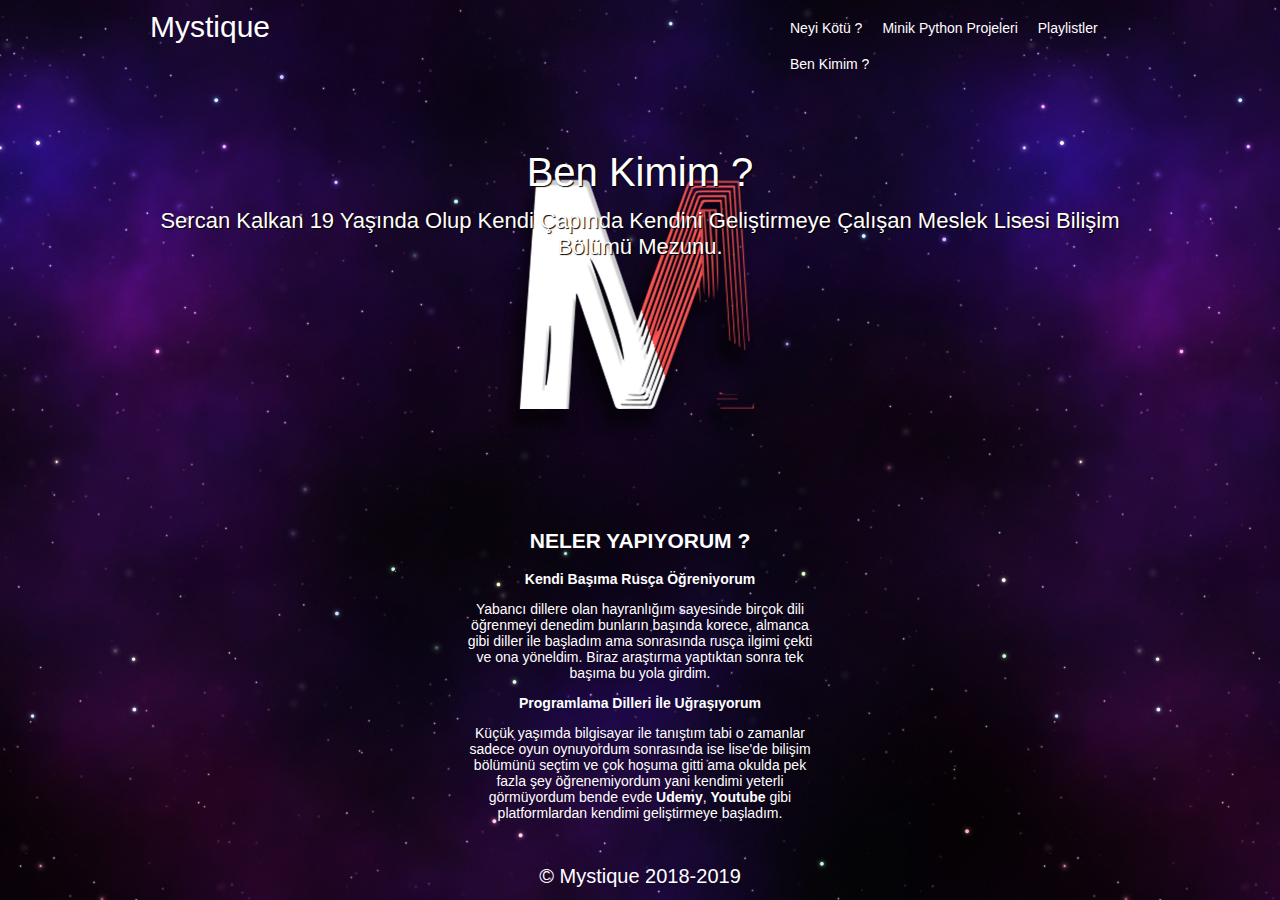
==== kim.html @ 54959cb1 "Add files via upload" ====
<!DOCTYPE html>
<html>
    <head>
        <meta charset="UTF-8"> 
        <meta name="viewport" content="width=device-width, initial-scale=1.0">
        <meta http-equiv="X-UA-Compatible" content="ie=edge">
        <title>
            Mystique
        </title>
        <link href="normalize.css" rel="stylesheet" type="text/css"/>
        <link rel="stylesheet" href="pycss.css" type="text/css" />
    </head>
    <body>
        <div class="container">
<header>
    <div class="logo">
        <span><a href="index.html">Mystique</a></span>
    </div>
    <nav>
        <ul>
            <li><a href="neyi.html"> Neyi Kötü ?</a></li>
            <li><a href="py.html">Minik Python Projeleri</a></li>
            <li><a href="index.html">Playlistler</a></li>
            <li><a href="kim.html">Ben Kimim ?</a></li>
        </ul>

        <div class="clear"></div>
    </nav>
</header>
<div class="slider">
    <p class="text">Ben Kimim ?</p>
    <p class="small-text">Sercan Kalkan 19 Yaşında Olup Kendi Çapında Kendini Geliştirmeye Çalışan Meslek Lisesi Bilişim Bölümü Mezunu.</p>
</div>
   <div class="left">
   	<h2></h2>
     <P></P>
        <p></p>
      </div>
      
      <div class="main">
      	<h2>NELER YAPIYORUM ?</h2>
        <ul>
          <li>
          <b>  Kendi Başıma Rusça Öğreniyorum</b>
            <p>
              Yabancı dillere olan hayranlığım sayesinde birçok dili öğrenmeyi denedim bunların başında korece, almanca gibi diller ile başladım ama sonrasında rusça ilgimi çekti ve ona yöneldim. Biraz araştırma yaptıktan sonra tek başıma bu yola girdim. 
            </p>
          </li>
          <li>
            <p>
            <b>Programlama Dilleri İle Uğraşıyorum</b></p>
            Küçük yaşımda bilgisayar ile tanıştım tabi o zamanlar sadece oyun oynuyordum sonrasında ise lise'de bilişim bölümünü seçtim ve çok hoşuma gitti ama okulda pek fazla şey öğrenemiyordum yani kendimi yeterli görmüyordum bende evde <b><a href="www.udemy.com">Udemy</a></b>, <b><a href="www.youtube.com">Youtube</a></b> gibi platformlardan kendimi geliştirmeye başladım.
            <p>
          </li>
        </ul>
      <p></p>
      </div>
      
      <div class="right">
          <h2></h2>
          <P></P>
        <p></p>
      </div>
    </div>
    </div>
    <footer class="container">
        <span>© Mystique 2018-2019</span>
    </footer>
</html>
---- pycss.css ----
html { background-image:url(img/backk.jpg)}
body {
  font-family: Arial;
  font-size: 14px;
}
.clear {
    clear: both;
}
.container {
  max-width: 1000px;
  overflow: hidden;
  margin: 0 auto;
  width: 100%;
}
header
{
  padding: 10px;
}
a {
  color: white;
}
header .logo
{
  width: 50px;
  font-size: 30px;
  margin: 0 auto;
  float: left;
  color: white;
}
header nav ul {
  width: 350px;
  margin: 0 auto;
  float: right;
}
header nav ul li {
  float: left;
  padding: 10px;
}
header nav ul li a {
  color: #ffffff; 
}
header nav ul li a:hover {
  color: #ff5555;
}
#anadiv
{
    width: 100%;
    height: 120px;
    margin-top: 0px;
    text-align: center;
    background-color: blueviolet;
}
* {
    box-sizing:border-box;
  }
  .other{
    height: 700px;
    background: url('img/') no-repeat center 50%;
    background-size: cover;
    position: relative;
    color : #ffffff;
  }
  .other li a {
    color: #f1f1f1; 
  }
  .other li a:hover {
    color: #3aff65;
  }
  .other p.text, .other p.small-text {
    position: absolute;
    left: 50%;
    transform: translate(-50%,-50%);
    width: 100%;
    text-align: center;
    color: white;
    text-shadow: 1px 1px 1px #000000;
  }
  .other p.text {
    font-size: 40px;
    top: 10%;
  }
  .other p.small-text {
    top: 30%;
    font-size: 22px;
  }
  .slider
  {
    height: 400px;
    background: url('img/logo.png') no-repeat center 50%;
    background-size: cover;
    position: relative;
  }
  .slider p.text, .slider p.small-text {
    position: absolute;
    left: 50%;
    transform: translate(-50%,-50%);
    width: 100%;
    text-align: center;
    color: white;
    text-shadow: 1px 1px 1px #000000;
  }
  .slider p.text {
    font-size: 40px;
    top: 10%;
  }
  .slider p.small-text {
    top: 30%;
    font-size: 22px;
  }
  .small-text {
    position: relative;
    left: 50%;
    transform: translate(-50%, -50%);
    width: 100%;
    text-align: center;
    color: white;
    text-shadow: 1px 1px 1px #000000;
    top: 30%;
    font-size: 22px;
  }
  .left {
    color : #ffffff ;
    background-color: ;
    padding:20px;
    float:left;
    width:30%; 
  }
  
  .main {
    background-color:;
    text-align: center;
    color :#ffffff;
    padding:20px;
    float:left;
    width:40%;
  }
  
  .right {
    color: #ffffff;
    background-color:;
    padding:20px;
    float:left;
    width:30%;
  }
  footer{
    text-align: center;
    padding: 10px;
    color: #ffffff;
    background: ;
    font-size: 20px;
  }
  

  @media screen and (max-width:800px) {
    .left, .main, .right {
      width:100%; 
     } }
     @media all and (max-width: 480px)
     {
       header .logo
       {
         float: none;
         text-align: center;
       }
       .slider p.text
       {
         font-size: 30px;
       }
     }
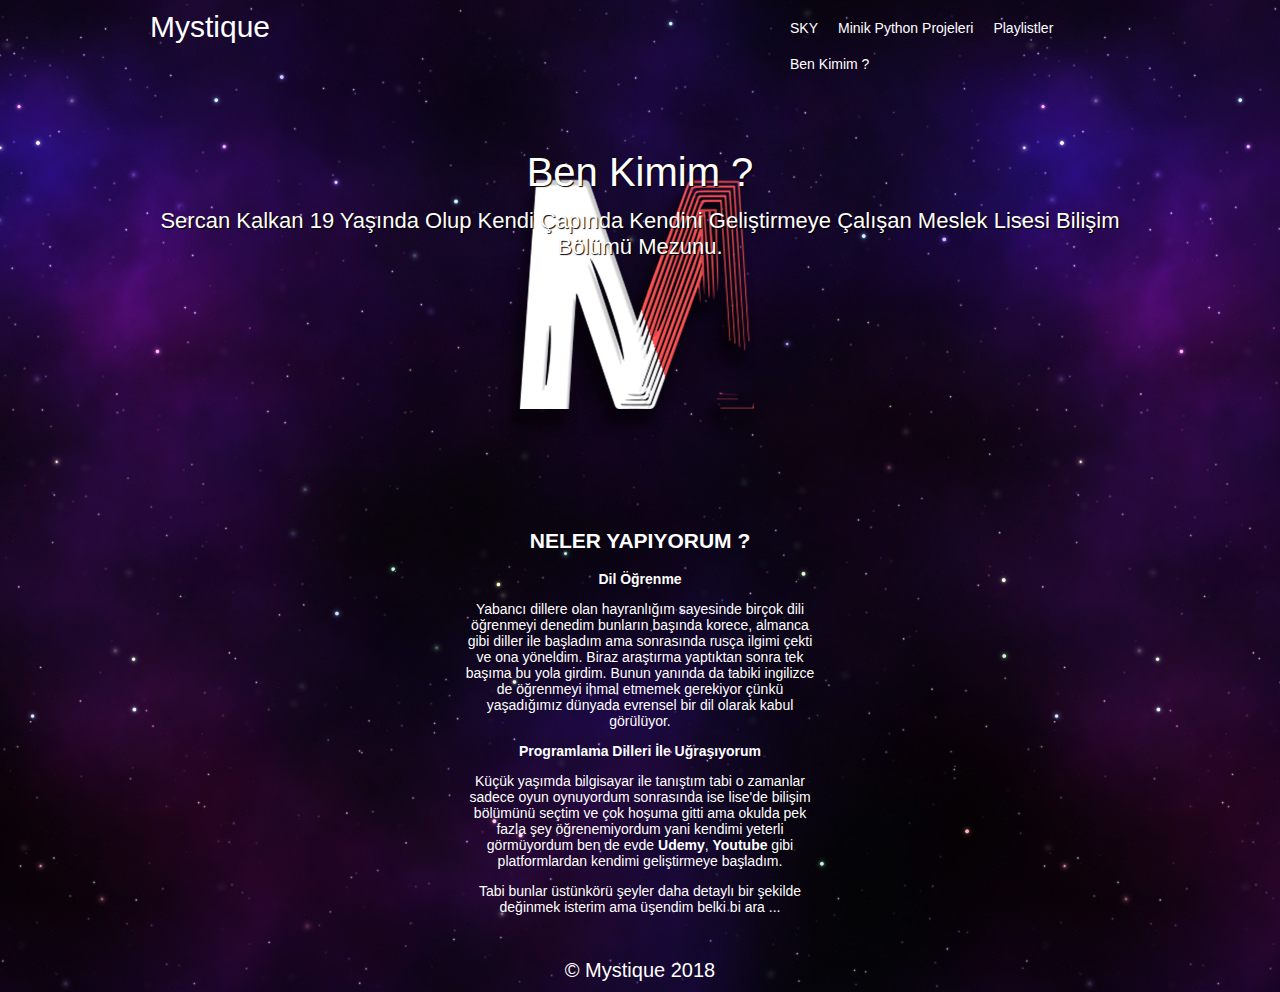
==== commit 613c757a: "Add files via upload" ====
--- a/kim.html
+++ b/kim.html
@@ -7,6 +7,7 @@
         <title>
             Mystique
         </title>
+        <link rel="icon" href="img/Logoo.png" type="image/x-icon"/>
         <link href="normalize.css" rel="stylesheet" type="text/css"/>
         <link rel="stylesheet" href="pycss.css" type="text/css" />
     </head>
@@ -18,7 +19,7 @@
     </div>
     <nav>
         <ul>
-            <li><a href="neyi.html"> Neyi Kötü ?</a></li>
+            <li><a href="timer.html">SKY</a></li>
             <li><a href="py.html">Minik Python Projeleri</a></li>
             <li><a href="index.html">Playlistler</a></li>
             <li><a href="kim.html">Ben Kimim ?</a></li>
@@ -29,7 +30,7 @@
 </header>
 <div class="slider">
     <p class="text">Ben Kimim ?</p>
-    <p class="small-text">Sercan Kalkan 19 Yaşında Olup Kendi Çapında Kendini Geliştirmeye Çalışan Meslek Lisesi Bilişim Bölümü Mezunu.</p>
+    <p class="small-text"><a href="https://www.instagram.com/just.seco/">Sercan Kalkan</a> 19 Yaşında Olup Kendi Çapında Kendini Geliştirmeye Çalışan Meslek Lisesi Bilişim Bölümü Mezunu.</p>
 </div>
    <div class="left">
    	<h2></h2>
@@ -41,16 +42,19 @@
       	<h2>NELER YAPIYORUM ?</h2>
         <ul>
           <li>
-          <b>  Kendi Başıma Rusça Öğreniyorum</b>
+          <b>  Dil Öğrenme</b>
             <p>
-              Yabancı dillere olan hayranlığım sayesinde birçok dili öğrenmeyi denedim bunların başında korece, almanca gibi diller ile başladım ama sonrasında rusça ilgimi çekti ve ona yöneldim. Biraz araştırma yaptıktan sonra tek başıma bu yola girdim. 
+              Yabancı dillere olan hayranlığım sayesinde birçok dili öğrenmeyi denedim bunların başında korece, almanca gibi diller ile başladım ama sonrasında rusça ilgimi çekti ve ona yöneldim. Biraz araştırma yaptıktan sonra tek başıma bu yola girdim. Bunun yanında da tabiki ingilizce de öğrenmeyi ihmal etmemek gerekiyor çünkü yaşadığımız dünyada evrensel bir dil olarak kabul görülüyor.
             </p>
           </li>
           <li>
             <p>
             <b>Programlama Dilleri İle Uğraşıyorum</b></p>
-            Küçük yaşımda bilgisayar ile tanıştım tabi o zamanlar sadece oyun oynuyordum sonrasında ise lise'de bilişim bölümünü seçtim ve çok hoşuma gitti ama okulda pek fazla şey öğrenemiyordum yani kendimi yeterli görmüyordum bende evde <b><a href="www.udemy.com">Udemy</a></b>, <b><a href="www.youtube.com">Youtube</a></b> gibi platformlardan kendimi geliştirmeye başladım.
+            Küçük yaşımda bilgisayar ile tanıştım tabi o zamanlar sadece oyun oynuyordum sonrasında ise lise'de bilişim bölümünü seçtim ve çok hoşuma gitti ama okulda pek fazla şey öğrenemiyordum yani kendimi yeterli görmüyordum ben de evde <b><a href="www.udemy.com">Udemy</a></b>, <b><a href="www.youtube.com">Youtube</a></b> gibi platformlardan kendimi geliştirmeye başladım.
             <p>
+          </li>
+          <li>
+            Tabi bunlar üstünkörü şeyler daha detaylı bir şekilde değinmek isterim ama üşendim belki bi ara ...
           </li>
         </ul>
       <p></p>
@@ -64,6 +68,6 @@
     </div>
     </div>
     <footer class="container">
-        <span>© Mystique 2018-2019</span>
+        <span>© Mystique 2018</span>
     </footer>
 </html>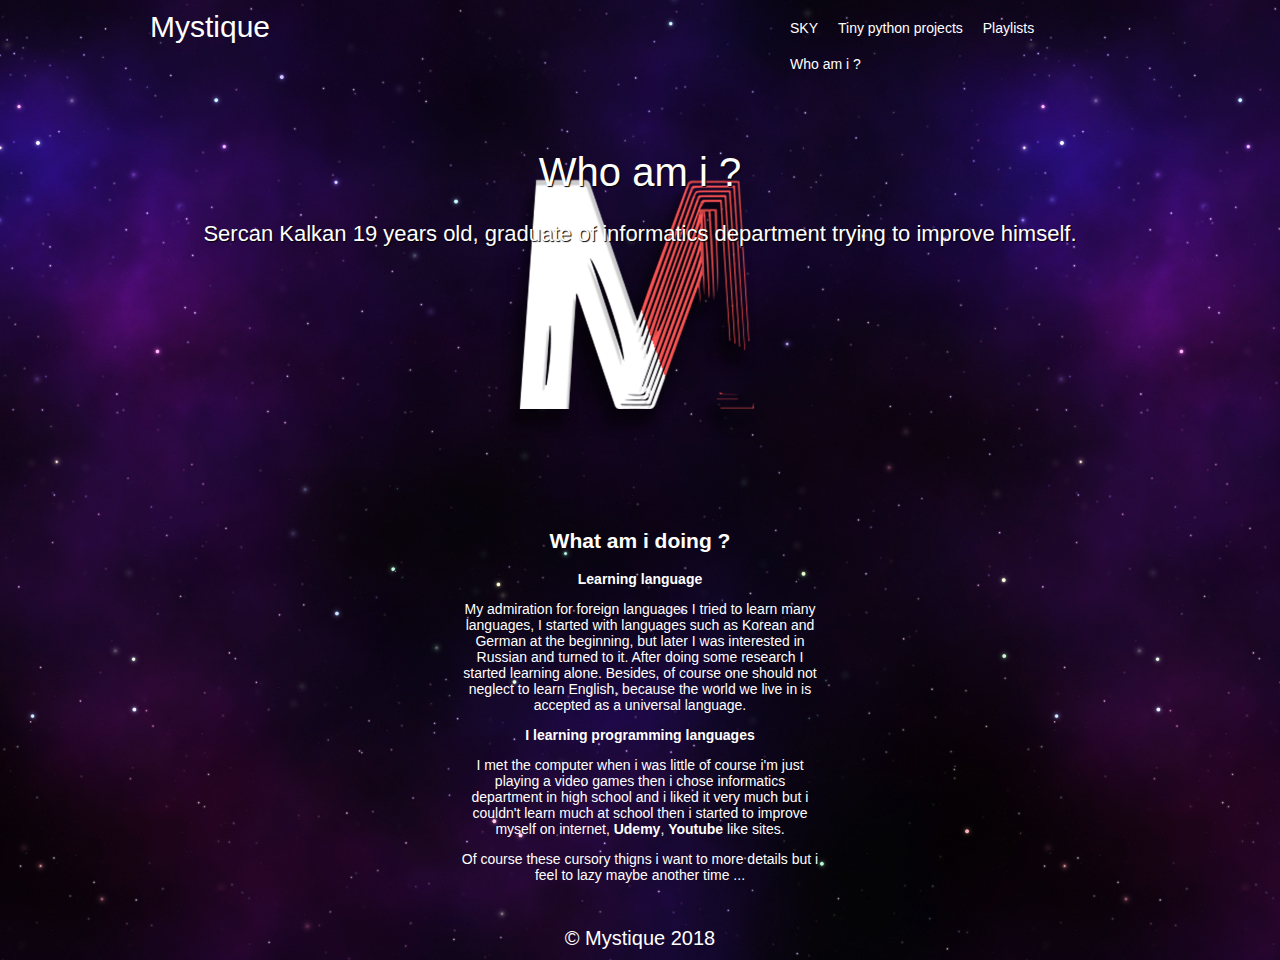
==== commit c2fc0b00: "Update kim.html" ====
--- a/kim.html
+++ b/kim.html
@@ -20,17 +20,17 @@
     <nav>
         <ul>
             <li><a href="timer.html">SKY</a></li>
-            <li><a href="py.html">Minik Python Projeleri</a></li>
-            <li><a href="index.html">Playlistler</a></li>
-            <li><a href="kim.html">Ben Kimim ?</a></li>
+            <li><a href="py.html">Tiny python projects</a></li>
+            <li><a href="index.html">Playlists</a></li>
+            <li><a href="kim.html">Who am i ?</a></li>
         </ul>
 
         <div class="clear"></div>
     </nav>
 </header>
 <div class="slider">
-    <p class="text">Ben Kimim ?</p>
-    <p class="small-text"><a href="https://www.instagram.com/just.seco/">Sercan Kalkan</a> 19 Yaşında Olup Kendi Çapında Kendini Geliştirmeye Çalışan Meslek Lisesi Bilişim Bölümü Mezunu.</p>
+    <p class="text">Who am i ?</p>
+    <p class="small-text"><a href="https://www.instagram.com/just.seco/">Sercan Kalkan</a> 19 years old, graduate of informatics department trying to improve himself.</p>
 </div>
    <div class="left">
    	<h2></h2>
@@ -39,22 +39,22 @@
       </div>
       
       <div class="main">
-      	<h2>NELER YAPIYORUM ?</h2>
+      	<h2>What am i doing ?</h2>
         <ul>
           <li>
-          <b>  Dil Öğrenme</b>
+          <b>Learning language </b>
             <p>
-              Yabancı dillere olan hayranlığım sayesinde birçok dili öğrenmeyi denedim bunların başında korece, almanca gibi diller ile başladım ama sonrasında rusça ilgimi çekti ve ona yöneldim. Biraz araştırma yaptıktan sonra tek başıma bu yola girdim. Bunun yanında da tabiki ingilizce de öğrenmeyi ihmal etmemek gerekiyor çünkü yaşadığımız dünyada evrensel bir dil olarak kabul görülüyor.
+              My admiration for foreign languages I tried to learn many languages, I started with languages such as Korean and German at the beginning, but later I was interested in Russian and turned to it. After doing some research  I started learning alone. Besides, of course one should not neglect to learn English, because the world we live in is accepted as a universal language.
             </p>
           </li>
           <li>
             <p>
-            <b>Programlama Dilleri İle Uğraşıyorum</b></p>
-            Küçük yaşımda bilgisayar ile tanıştım tabi o zamanlar sadece oyun oynuyordum sonrasında ise lise'de bilişim bölümünü seçtim ve çok hoşuma gitti ama okulda pek fazla şey öğrenemiyordum yani kendimi yeterli görmüyordum ben de evde <b><a href="www.udemy.com">Udemy</a></b>, <b><a href="www.youtube.com">Youtube</a></b> gibi platformlardan kendimi geliştirmeye başladım.
+            <b>I learning programming languages</b></p>
+            I met the computer when i was little of course i'm just playing a video games then i chose informatics department in high school and i liked it very much but i couldn't learn much at school then i started to improve myself on internet, <b><a href="www.udemy.com">Udemy</a></b>, <b><a href="www.youtube.com">Youtube</a></b> like sites.
             <p>
           </li>
           <li>
-            Tabi bunlar üstünkörü şeyler daha detaylı bir şekilde değinmek isterim ama üşendim belki bi ara ...
+            Of course these cursory thigns i want to more details but i feel to lazy maybe another time ...
           </li>
         </ul>
       <p></p>
@@ -70,4 +70,4 @@
     <footer class="container">
         <span>© Mystique 2018</span>
     </footer>
-</html>+</html>
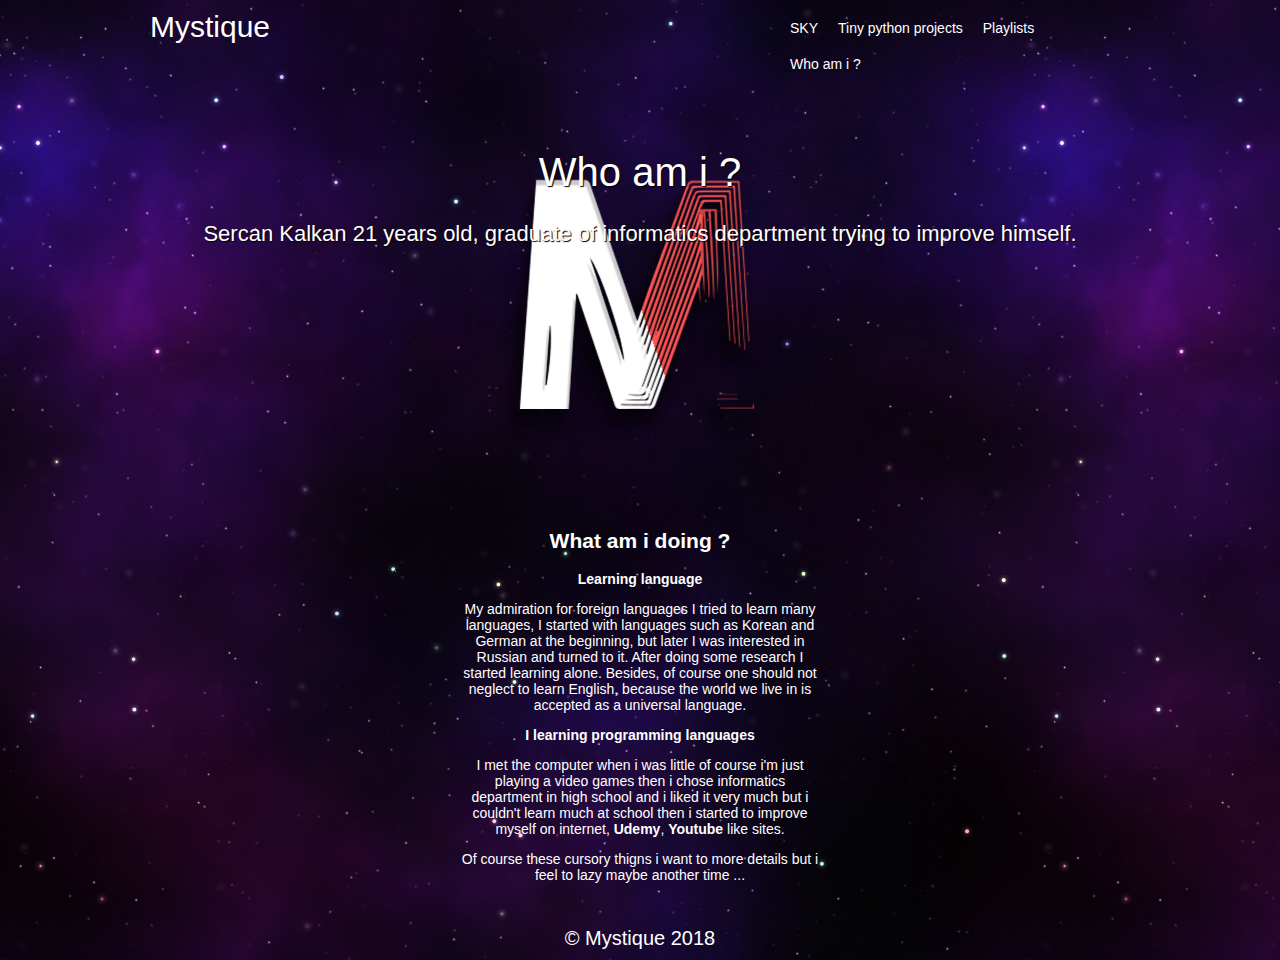
==== commit e72add22: "Update kim.html" ====
--- a/kim.html
+++ b/kim.html
@@ -30,7 +30,7 @@
 </header>
 <div class="slider">
     <p class="text">Who am i ?</p>
-    <p class="small-text"><a href="https://www.instagram.com/just.seco/">Sercan Kalkan</a> 19 years old, graduate of informatics department trying to improve himself.</p>
+    <p class="small-text"><a href="https://www.instagram.com/just.seco/">Sercan Kalkan</a> 21 years old, graduate of informatics department trying to improve himself.</p>
 </div>
    <div class="left">
    	<h2></h2>
